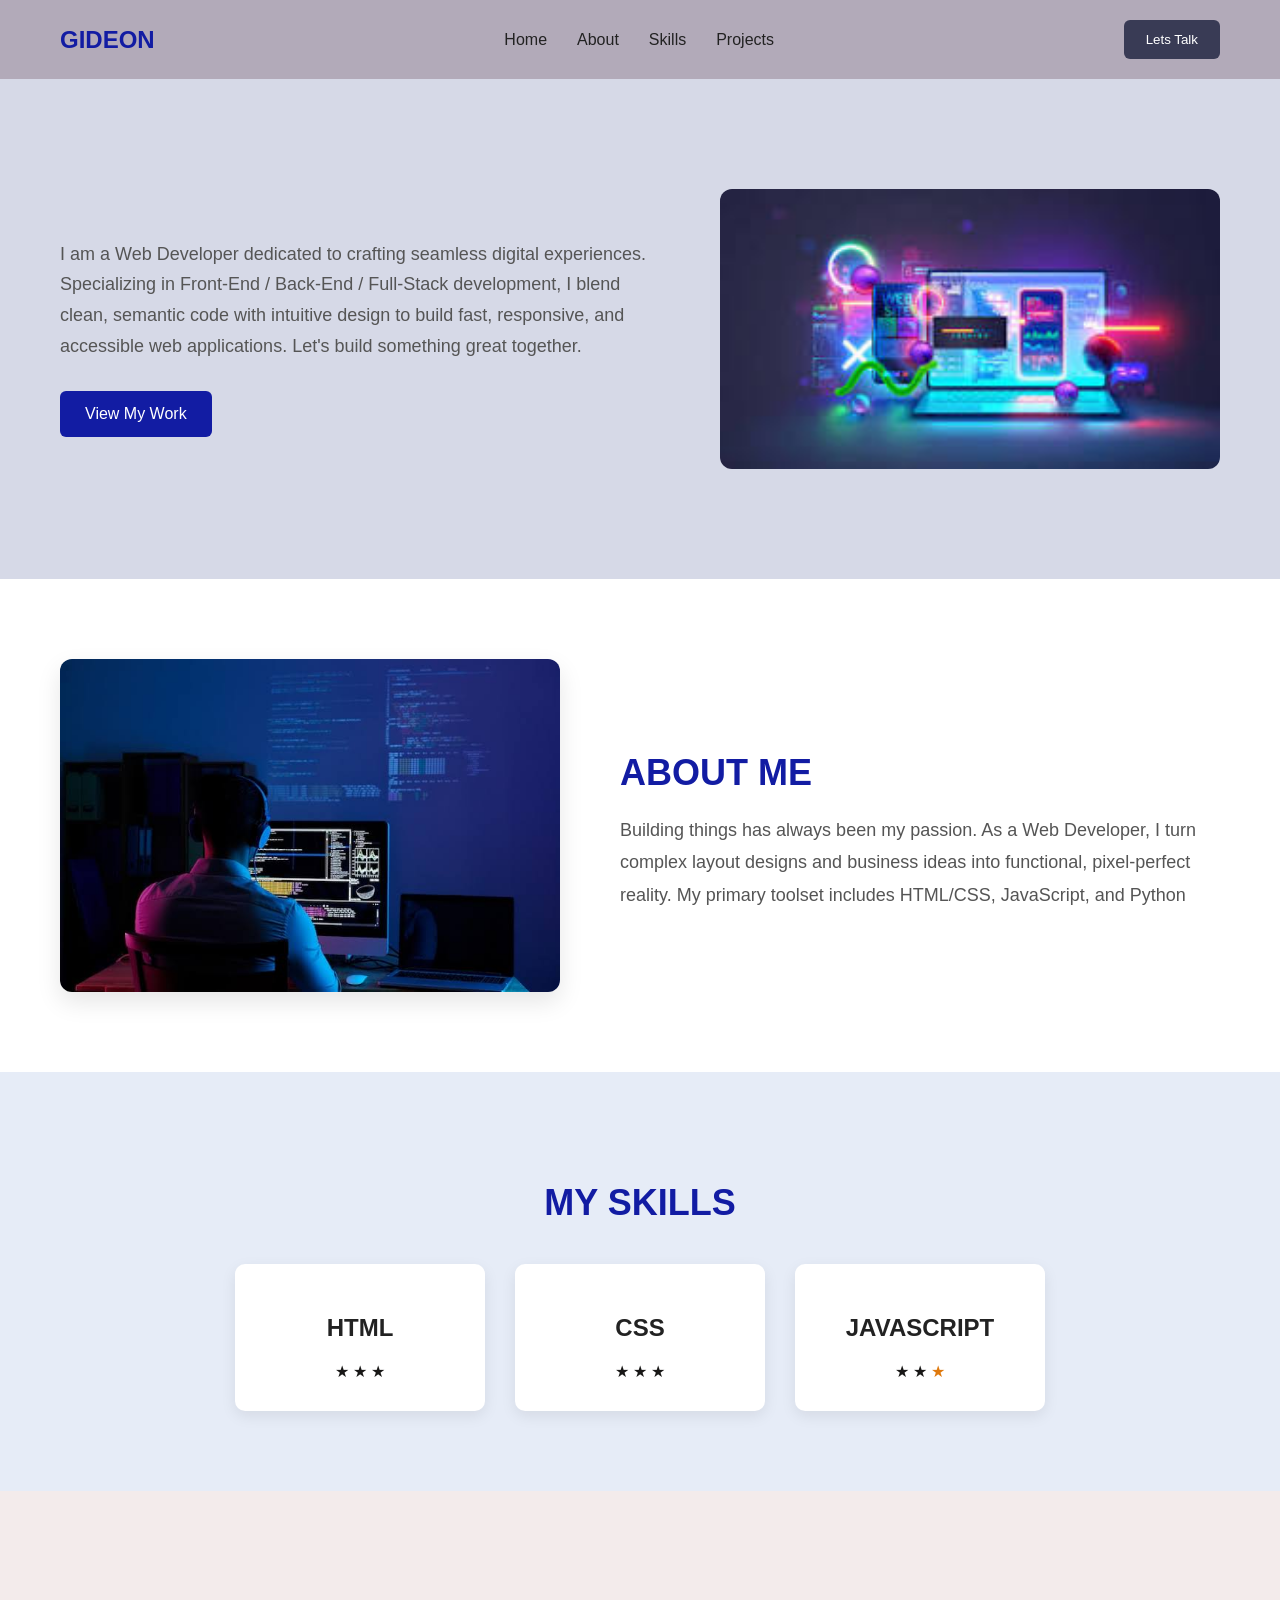
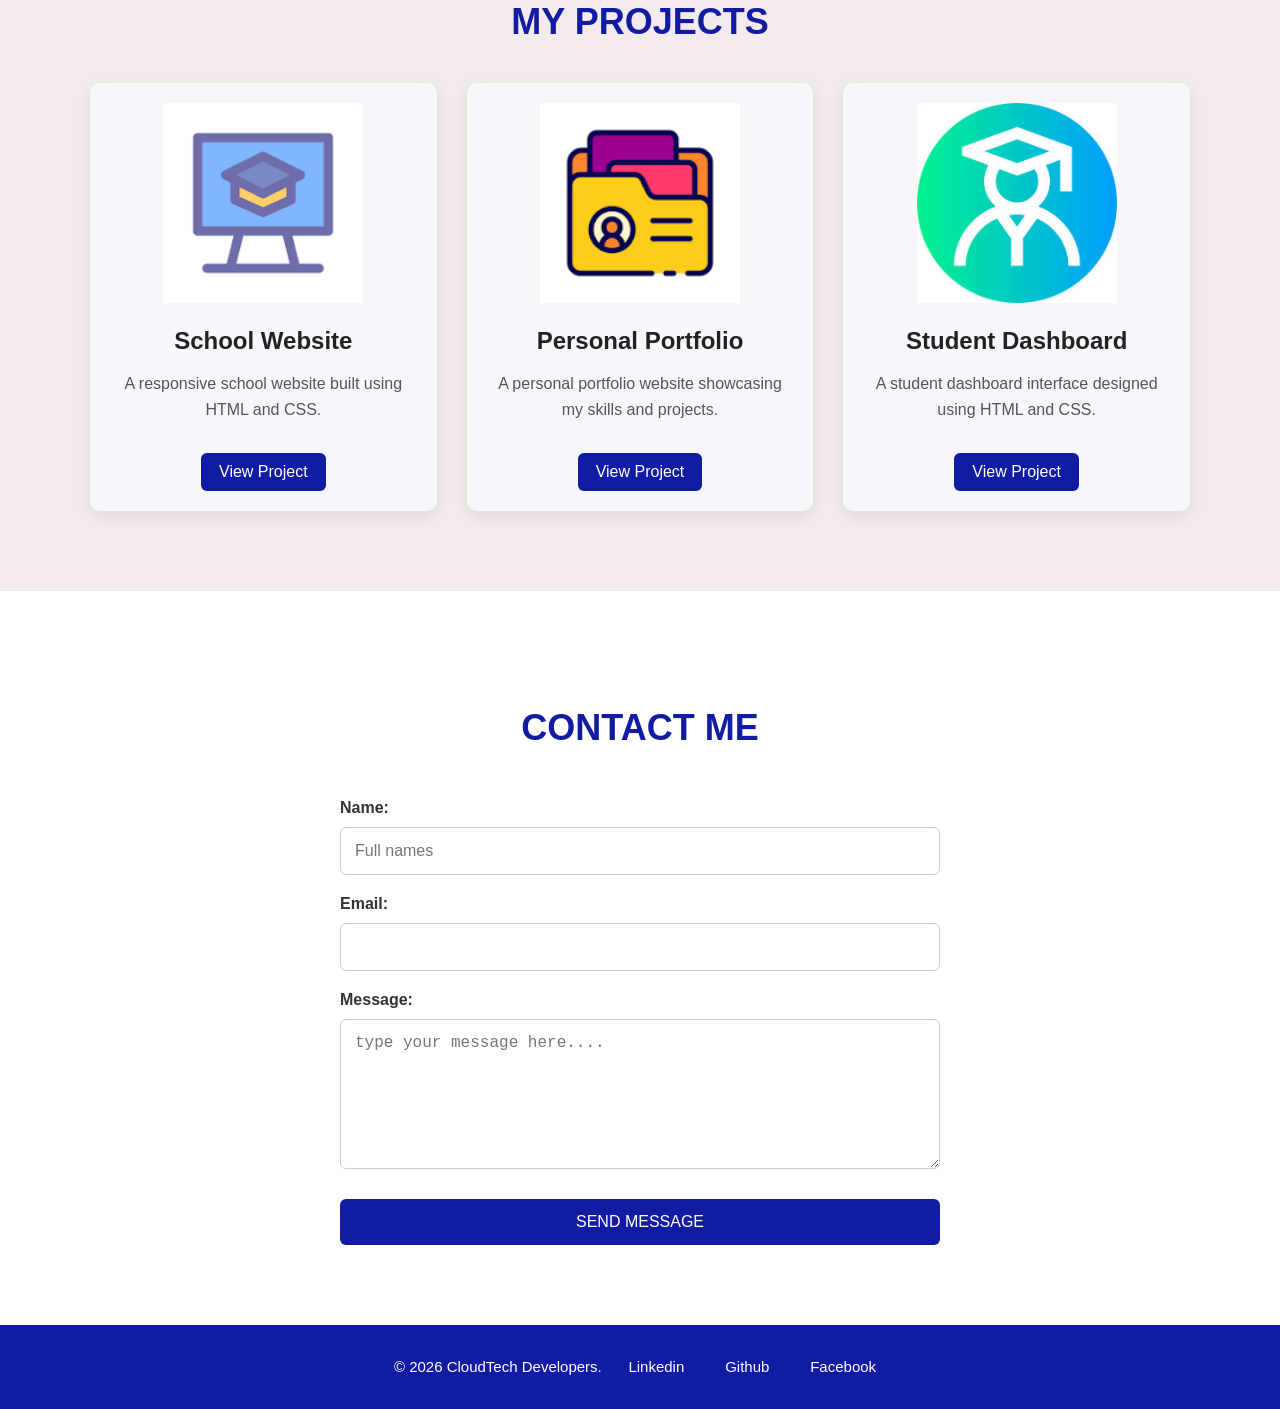
==== index.html @ 928ccfbc "Add files via upload" ====
<!DOCTYPE html>
<html lang="en">

<head>
  <meta charset="UTF-8">
  <meta name="viewport" content="width=device-width, initial-scale=1.0">
  <title>My Portfolio</title>
  <link rel="stylesheet" href="style.css">
</head>

<body>
  <main>
    <header>
      <nav class="nav-bar">
        <div class="Portfolio-name"><span style="color: rgb(18, 28, 163);"><strong>GIDEON</strong></span></div>
        <ul>
          <li><a href="home.html">Home</a></li>
          <li><a href="about.html">About</a></li>
          <li><a href="skills.html">Skills</a></li>
          <li><a href="projects.html">Projects</a></li>
        </ul>
        <button type="button">Lets Talk</button>
      </nav>
    </header>

    <!-----------------HERO SECTION------------>
    <section class="hero-section">
      <div class="description">
        <p>I am a Web Developer dedicated to crafting seamless digital experiences. Specializing in Front-End / Back-End
          /
          Full-Stack development, I blend clean, semantic code with intuitive design to build fast, responsive, and
          accessible web applications. Let's build something great together.</p>
        <button type="button">View My Work</button>
      </div>
      <img src="web.jpg" alt="hero-image">
    </section>
    <!-----------------------ABOUT ME-------------->
    <section class="about-me">
      <div class="about-content">
        <h1>ABOUT ME</h1>
        <p>Building things has always been my passion. As a Web Developer, I turn complex layout designs and business
          ideas into functional, pixel-perfect reality. My primary toolset includes HTML/CSS, JavaScript, and Python</p>
      </div>
      <img src="about.jpg" alt="about my portfolio">
    </section>

    <!----------------------------MY SKILLS---------------->
    <section class="skills">
      <h1>MY SKILLS</h1>
      <div class="skills-container">
        <article class="card">
          <h2>HTML</h2>
          <span style="color: rgb(24, 23, 22);">&#9733;</span>
          <span style="color: rgb(24, 23, 22);">&#9733;</span>
          <span style="color: rgb(24, 23, 22);">&#9733;</span>
        </article>


        <article class="card">
          <h2>CSS</h2>
          <span style="color: rgb(24, 23, 22);">&#9733;</span>
          <span style="color: rgb(24, 23, 22);">&#9733;</span>
          <span style="color: rgb(24, 23, 22);">&#9733;</span>
        </article>

        <article class="card">
          <h2>JAVASCRIPT</h2>
          <span style="color: rgb(24, 23, 22);">&#9733;</span>
          <span style="color: rgb(24, 23, 22);">&#9733;</span>
          <span style="color: rgb(223, 121, 13);">&#9733;</span>
        </article>
      </div>
    </section>





<!---------------------- PROJECTS ---------------------->

<section class="projects">

    <h1>MY PROJECTS</h1>

    <div class="projects-container">

        <article class="project-card">

            <img src="project2.png" alt="School website project">

            <h2>School Website</h2>

            <p>
                A responsive school website built using HTML and CSS.
            </p>

            <a href="#">View Project</a>

        </article>


        <article class="project-card">

            <img src="project 3.png" alt="Portfolio website project">

            <h2>Personal Portfolio</h2>

            <p>
                A personal portfolio website showcasing my skills and projects.
            </p>

            <a href="#">View Project</a>

        </article>


        <article class="project-card">

            <img src="project4.jpg" alt="Dashboard project">

            <h2>Student Dashboard</h2>

            <p>
                A student dashboard interface designed using HTML and CSS.
            </p>

            <a href="#">View Project</a>

        </article>

    </div>

</section>



















    

    <!--------------------------CONTACT ME----------------------------->
    <section class="contact-me">
      <h3>CONTACT ME</h3>
      <form>
        <label for="name">Name:</label>
        <input type="text" id="name" placeholder="Full names" required name="fullname">

        <label for="email">Email:</label>
        <input type="email" id="email" required name="email">

        <label for="message">Message:</label>
        <textarea id="message" name="message" cols="20" placeholder="type your message here...."></textarea>

        <button type="submit">SEND MESSAGE</button>
      </form>
    </section>

    <!----------------------------FOOTER----------------------->

    <div class="footer-area">
      <footer>
        &copy; 2026 CloudTech Developers. &nbsp; &nbsp;<a href="linkedin.com">Linkedin</a> &nbsp; &nbsp; <a
          href="linkedin.com">Github</a> &nbsp; &nbsp; <a href="linkedin.com">Facebook</a>
      </footer>
    </div>
  </main>
</body>

</html>
---- style.css ----
/*===
GENERAL STYLING==============*/
* {
  box-sizing: border-box;
}


body {
  margin: 0;
  font-family: arial, san-serif;
  background-color: #f5f7fb;
  color: #222;
}



main {
  width: 100%;
}



.nav-bar {
  display: flex;
  align-items: center;
  justify-content: space-between;
  padding: 20px 60px;
  background-color: rgb(178, 170, 185);
}


.Portfolio-name {
  font-size: 24px;
}

.nav-bar ul {
  display: flex;
  list-style: none;
  gap: 30px;
  margin: 0;
  padding: 0;
}




.nav-bar a {
  text-decoration: none;
  color: #222;
  font-size: 16px;

}


.nav-bar a:hover {
  color: #121ca3;
}


.nav-bar button {
  border: none;
  background-color: #393b55;
  color: white;
  padding: 12px 22px;
  border-radius: 6px;
  cursor: pointer;
}


.nav-bar button:hover {
  background-color: #0d147a;
}




.hero-section {
  display: flex;
  align-items: center;
  justify-content: space-between;
  gap: 50px;
  padding: 80px 60px;
  min-height: 500px;
}


.description {
  flex: 1;
  max-width: 600px;
}

.description p {
  font-size: 18px;
  line-height: 1.7;
  color: #555;
  margin-bottom: 30px;
}


.description button {
  background-color: #121ca3;
  color: white;
  border: none;
  padding: 14px 25px;
  border-radius: 6px;
  font-size: 16px;
  cursor: pointer;
}

.description button:hover {
  background-color: #0d147a;
}

.hero-section img {
  width: 45%;
  max-width: 500px;
  height: auto;
  border-radius: 12px;
}


.hero-section {
  display: flex;
  align-items: center;
  justify-content: space-between;
  gap: 50px;
  padding: 80px 60px;
  min-height: 500px;
  background-color: #d6d9e7;
}


.about-me {
  display: flex;
  flex-direction: row-reverse;
  align-items: center;
  justify-content: space-between;
  gap: 60px;
  padding: 80px 60px;
  background-color: white;
}


.about-content {
  flex: 1;
  max-width: 600px;
}

.about-content h1 {
  font-size: 36px;
  color: #121ca3;
  margin-bottom: 20px;
}


.about-content p {
  font-size: 18px;
  line-height: 1.8;
  color: #555;
}


.about-me img {
  width: 45%;
  max-width: 500px;
  height: auto;
  border-radius: 12px;
  box-shadow: 0 10px 25px rgba(0, 0, 0, 0.1);
}

.skills {
  padding: 80px 60px;
  background-color: #e6ecf7;
  text-align: center;
}

.skills h1 {
  font-size: 36px;
  color: #121ca3;
  margin-bottom: 40px;
}



.skills-container {
  display: flex;
  justify-content: center;
  gap: 30px;
}

.card {
  background-color: white;
  width: 250px;
  padding: 30px;
  border-radius: 10px;
  box-shadow: 0 5px 15px rgba(0, 0, 0, 0.08);
  transition: 0.3s;
}


.card h2 {
  color: #222;
  margin-bottom: 20px;
}

.card:hover {
  transform: translateY(-10px);
}


.contact-me {
  padding: 80px 60px;
  background-color: white;
  text-align: center;
}


.contact-me h3 {
    font-size: 36px;
    color: #121ca3;
    margin-bottom: 40px;
}

.contact-me form {
    display: flex;
    flex-direction: column;
    max-width: 600px;
    margin: auto;
    gap: 10px;
    text-align: left;
}


.contact-me label {
    font-weight: bold;
    color: #333;
    margin-top: 10px;
}

.contact-me input,
.contact-me textarea {
    width: 100%;
    padding: 14px;
    border: 1px solid #ccc;
    border-radius: 6px;
    font-size: 16px;
}

.contact-me textarea {
    min-height: 150px;
    resize: vertical;
}


.contact-me input:focus,
.contact-me textarea:focus {
    outline: none;
    border-color: #121ca3;
}


.contact-me button {
    margin-top: 20px;
    padding: 14px;
    background-color: #121ca3;
    color: white;
    border: none;
    border-radius: 6px;
    font-size: 16px;
    cursor: pointer;
}


.contact-me button:hover {
    background-color: #0d147a;
}

.footer-area {
    background-color: #121ca3;
    color: white;
    padding: 30px 60px;
    text-align: center;
}


.footer-area a {
    color: white;
    text-decoration: none;
    margin: 0 10px;
}

.footer-area a:hover {
    text-decoration: underline;
}

.footer-area footer {
    font-size: 15px;
    line-height: 1.6;
}



@media (max-width: 768px) {

    .nav-bar {
        padding: 20px;
        flex-direction: column;
        gap: 20px;
    }

    .nav-bar {
      padding: 20px;
      flex-direction: column;
      gap: 20px;
    }

    .nav-bar ul {
      gap: 15px;
    }

    .hero-section {
      display: flex;
    }

    hero-section {
    flex-direction: column;
    padding: 60px 20px;
    text-align: center;
}

hero-section img {
    width: 100%;
    max-width: 450px;
}
.description p {
    font-size: 16px;
}

.about-me {
    flex-direction: column;
    padding: 60px 20px;
    text-align: center;
}
.about-me img {
    width: 100%;
    max-width: 450px;
}
.skills-container {
    display: flex;
}

.skills-container {
    flex-direction: column;
    align-items: center;
}

.card {
    width: 100%;
    max-width: 350px;
    padding: 25px;
}
.contact-me {
    padding: 60px 20px;
}
.footer-area {
    padding: 30px 20px;
}

.nav-bar ul {
    flex-wrap: wrap;
    justify-content: center;
}

.Portfolio-name {
    font-size: 22px;
}

.description p {
    font-size: 16px;
    line-height: 1.7;
}
.description button,
.nav-bar button,
.contact-me button {
    padding: 14px 24px;
    min-height: 48px;
}

.about-content h1 {
    font-size: 30px;
}
.skills h1 {
    font-size: 30px;
}
.contact-me h3 {
    font-size: 30px;
}

.skills-container {
    gap: 20px;
}
.contact-me input,
.contact-me textarea {
    padding: 15px;
    font-size: 16px;
}
.footer-area footer {
    line-height: 2;
}





/* =========================
   CSS POLISH
========================= */

/* NAVIGATION */

.nav-bar a {
    transition: color 0.3s ease;
}


/* BUTTONS */

.nav-bar button,
.description button,
.contact-me button {
    transition: background-color 0.3s ease,
                transform 0.2s ease;
}

.nav-bar button:hover,
.description button:hover,
.contact-me button:hover {
    transform: translateY(-2px);
}


/* SKILL CARDS */

.card {
    transition: transform 0.3s ease,
                box-shadow 0.3s ease;
}

.card:hover {
    transform: translateY(-10px);
    box-shadow: 0 12px 25px rgba(0, 0, 0, 0.12);
}


/* HERO IMAGE */

.hero-section img {
    box-shadow: 0 10px 25px rgba(0, 0, 0, 0.12);
    transition: transform 0.3s ease;
}

.hero-section img:hover {
    transform: scale(1.03);
}


/* ABOUT IMAGE */

.about-me img {
    transition: transform 0.3s ease;
}

.about-me img:hover {
    transform: scale(1.03);
}


/* FORM */

.contact-me form {
    background-color: #f5f7fb;
    padding: 30px;
    border-radius: 10px;
    box-shadow: 0 5px 15px rgba(0, 0, 0, 0.08);
}

.contact-me input,
.contact-me textarea {
    transition: border-color 0.3s ease,
                box-shadow 0.3s ease;
}

.contact-me input:focus,
.contact-me textarea:focus {
    outline: none;
    border-color: #121ca3;
    box-shadow: 0 0 0 3px rgba(18, 28, 163, 0.1);
}


/* MOBILE FORM */

@media (max-width: 768px) {

    .contact-me form {
        padding: 20px;
    }

}








}










/* =========================
   PROJECTS
========================= */

.projects {
    padding: 80px 60px;
    background-color: rgb(243, 235, 235);
    text-align: center;
}

.projects h1 {
    font-size: 36px;
    color: #121ca3;
    margin-bottom: 40px;
}

.projects-container {
    display: grid;
    grid-template-columns: repeat(3, 1fr);
    gap: 30px;
    max-width: 1100px;
    margin: auto;
}

.project-card {
    background-color: #f5f7fb;
    border-radius: 10px;
    padding: 20px;
    overflow: hidden;
    box-shadow: 0 5px 15px rgba(0, 0, 0, 0.08);
    transition: transform 0.3s ease,
                box-shadow 0.3s ease;
}

.project-card:hover {
    transform: translateY(-8px);
    box-shadow: 0 12px 25px rgba(0, 0, 0, 0.12);
}

.project-card img {
    width: 100%;
    height: 200px;
    object-fit: contain;
    border-radius: 8px;
}

.project-card h2 {
    color: #222;
    margin: 20px 0 10px;
}

.project-card p {
    color: #555;
    line-height: 1.6;
}

.project-card a {
    display: inline-block;
    margin-top: 15px;
    padding: 10px 18px;
    background-color: #121ca3;
    color: white;
    text-decoration: none;
    border-radius: 6px;
    transition: background-color 0.3s ease;
}

.project-card a:hover {
    background-color: #0d147a;
}


/* TABLET */

@media (max-width: 900px) {

    .projects-container {
        grid-template-columns: repeat(2, 1fr);
    }

}


/* MOBILE */

@media (max-width: 768px) {

    .projects {
        padding: 60px 20px;
    }

    .projects h1 {
        font-size: 30px;
    }

    .projects-container {
        grid-template-columns: 1fr;
    }

}
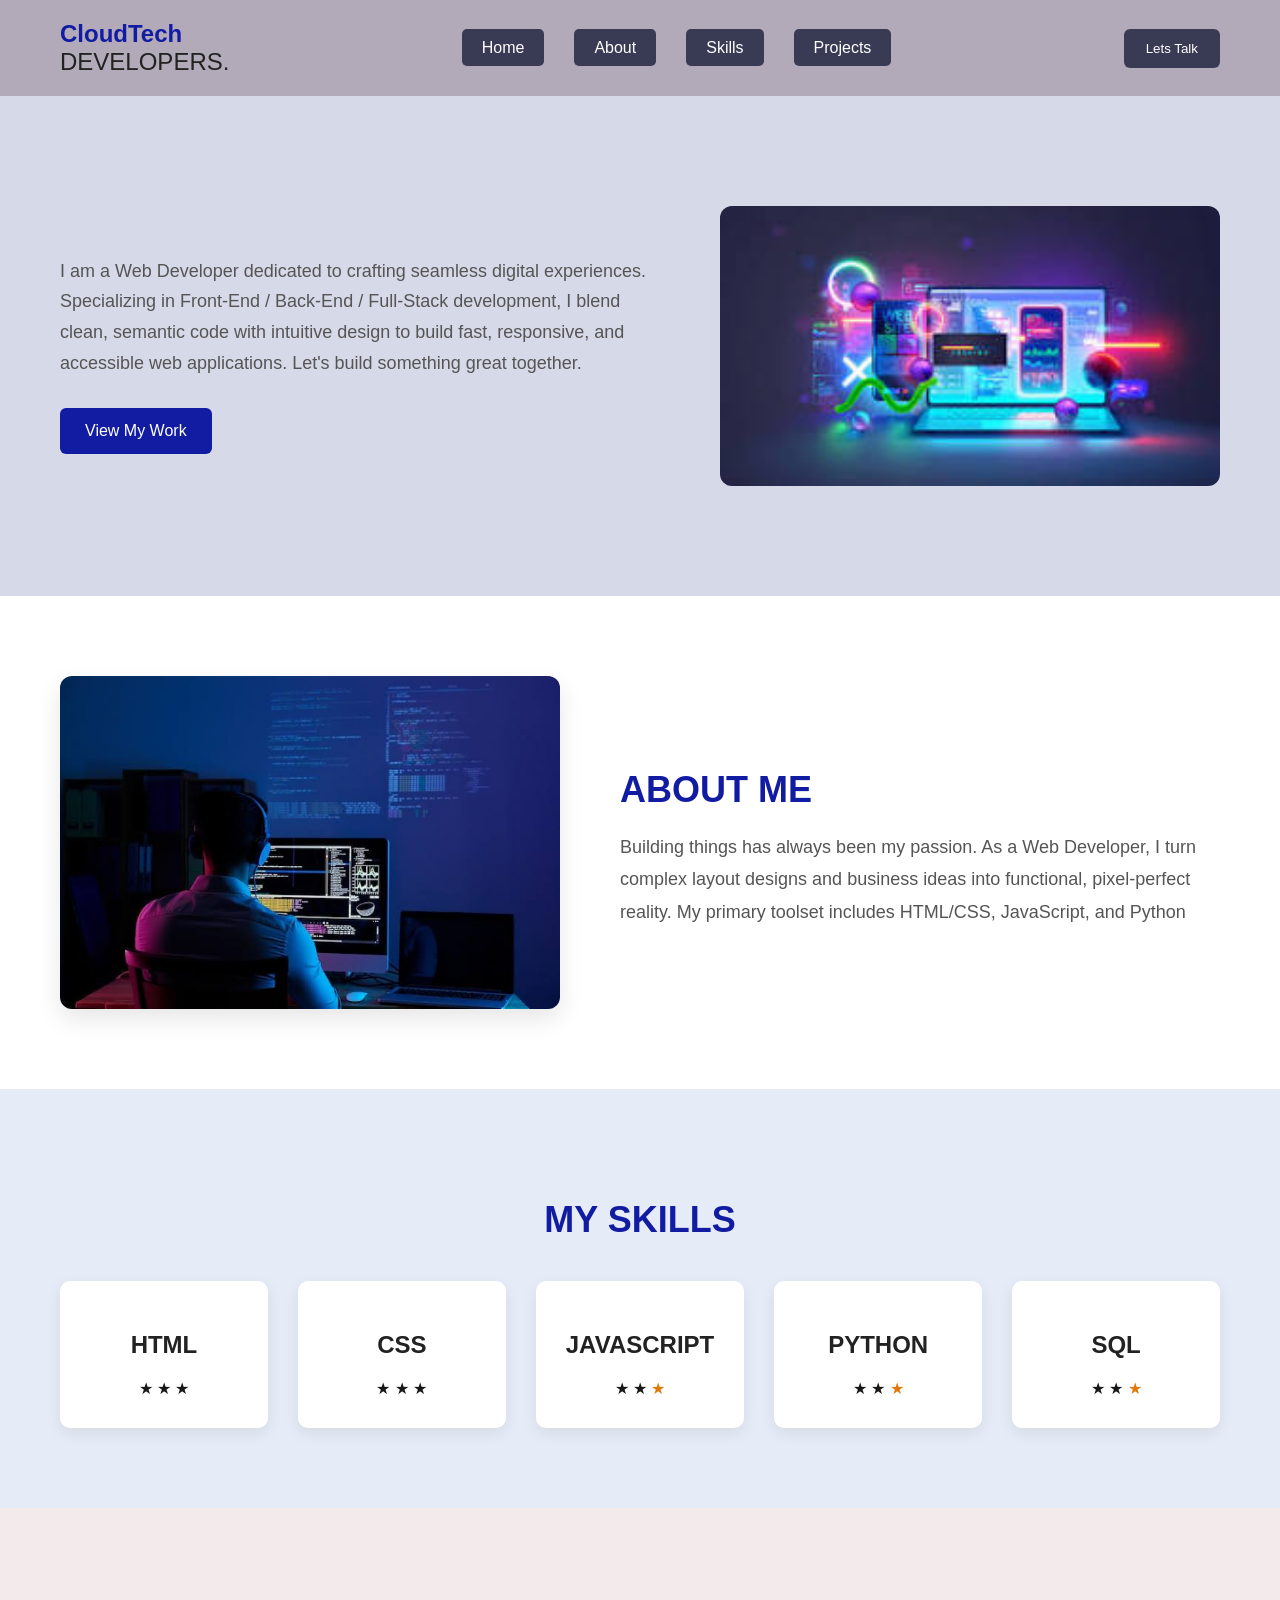
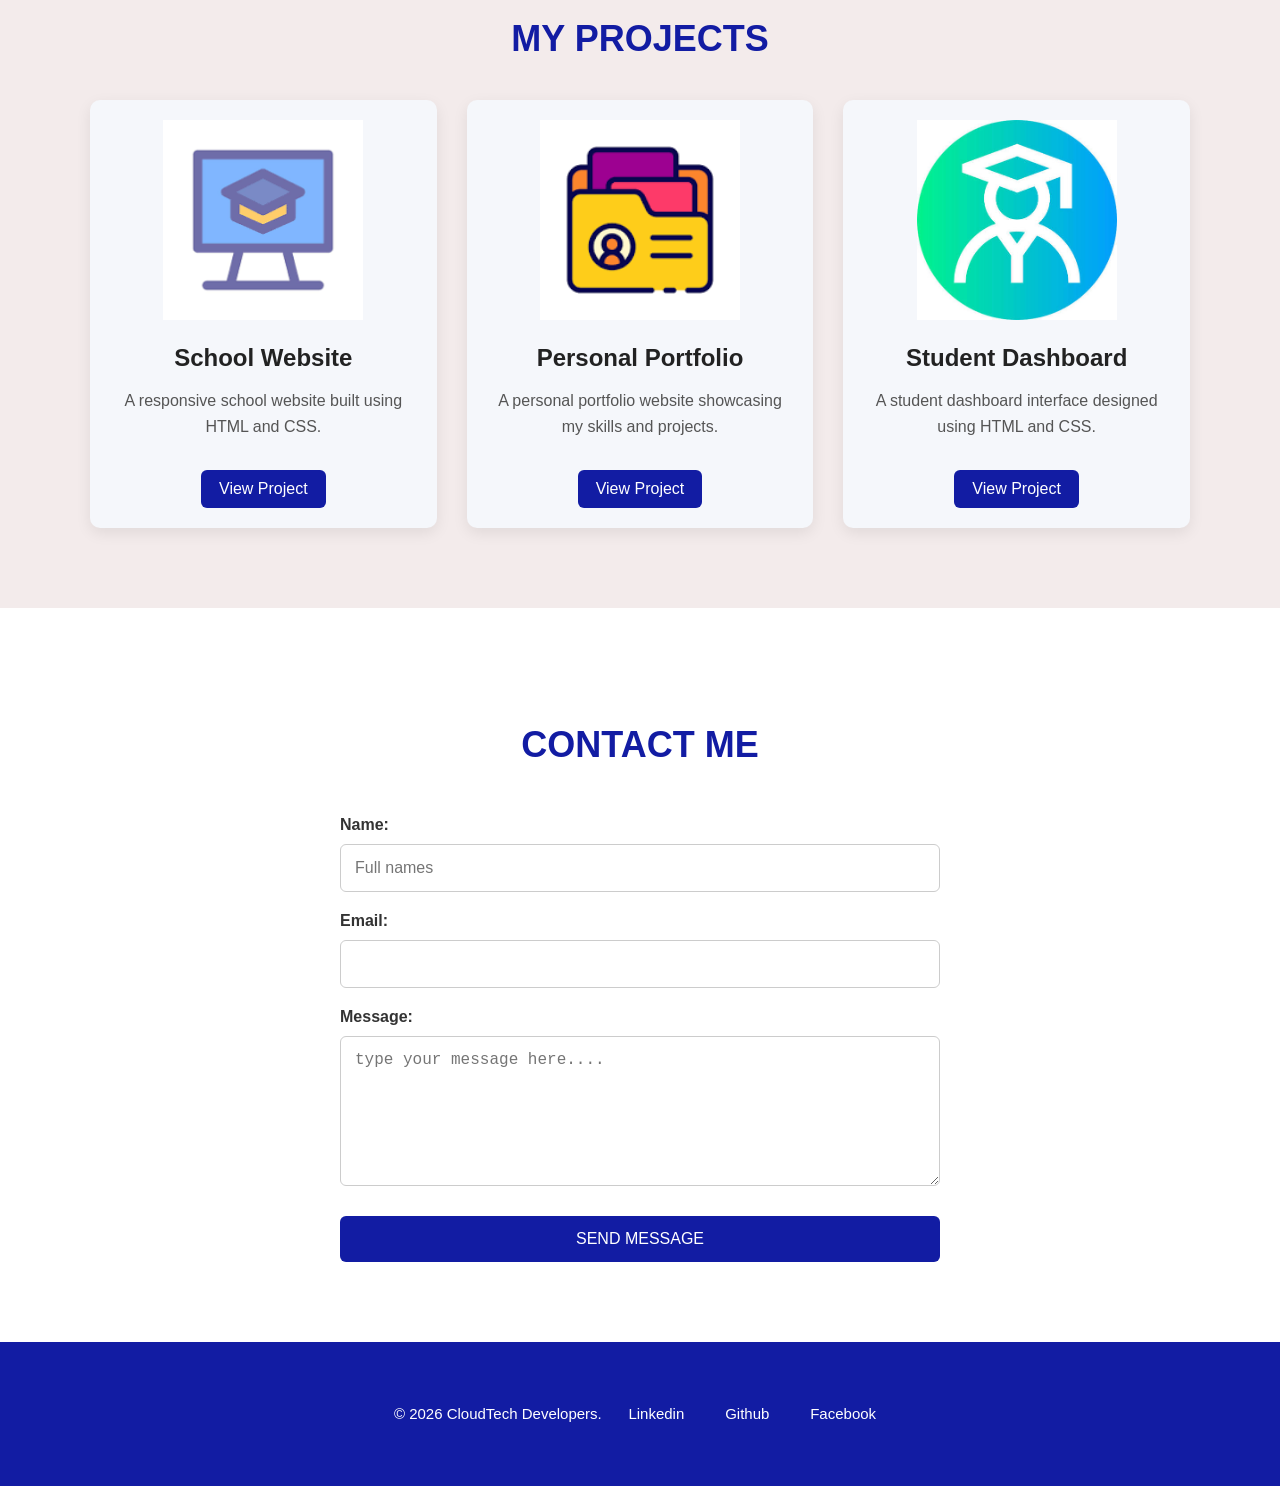
==== commit 4aa14490: "Add files via upload" ====
--- a/index.html
+++ b/index.html
@@ -12,9 +12,10 @@
   <main>
     <header>
       <nav class="nav-bar">
-        <div class="Portfolio-name"><span style="color: rgb(18, 28, 163);"><strong>GIDEON</strong></span></div>
+        <div class="Portfolio-name"><span style="color: rgb(18, 28, 163);"><strong>CloudTech</strong></span><br>DEVELOPERS.</div>
+        
         <ul>
-          <li><a href="home.html">Home</a></li>
+          <li><a href="index.html">Home</a></li>
           <li><a href="about.html">About</a></li>
           <li><a href="skills.html">Skills</a></li>
           <li><a href="projects.html">Projects</a></li>
@@ -69,6 +70,25 @@
           <span style="color: rgb(24, 23, 22);">&#9733;</span>
           <span style="color: rgb(223, 121, 13);">&#9733;</span>
         </article>
+        
+<article class="card">
+          <h2>PYTHON</h2>
+          <span style="color: rgb(24, 23, 22);">&#9733;</span>
+          <span style="color: rgb(24, 23, 22);">&#9733;</span>
+          <span style="color: rgb(223, 121, 13);">&#9733;</span>
+        </article>
+
+<article class="card">
+          <h2>SQL</h2>
+          <span style="color: rgb(24, 23, 22);">&#9733;</span>
+          <span style="color: rgb(24, 23, 22);">&#9733;</span>
+          <span style="color: rgb(223, 121, 13);">&#9733;</span>
+        </article>
+
+
+       
+        
+
       </div>
     </section>
 
@@ -124,7 +144,7 @@
                 A student dashboard interface designed using HTML and CSS.
             </p>
 
-            <a href="#">View Project</a>
+            <a href="Dashboard/index.html" target="_blank">View Project</a>
 
         </article>
 
--- a/style.css
+++ b/style.css
@@ -3,6 +3,19 @@
 * {
   box-sizing: border-box;
 }
+
+
+
+
+
+
+
+
+
+
+
+
+
 
 
 body {
@@ -22,6 +35,7 @@
 
 .nav-bar {
   display: flex;
+ 
   align-items: center;
   justify-content: space-between;
   padding: 20px 60px;
@@ -33,8 +47,14 @@
   font-size: 24px;
 }
 
+
+
+
+
+
 .nav-bar ul {
   display: flex;
+  
   list-style: none;
   gap: 30px;
   margin: 0;
@@ -46,14 +66,19 @@
 
 .nav-bar a {
   text-decoration: none;
-  color: #222;
+  color: #ffffff;
   font-size: 16px;
+  padding:10px 20px;
+  border-radius: 5px;
+ background-color: #393b55;
 
 }
 
 
 .nav-bar a:hover {
-  color: #121ca3;
+ background-color: #0d147a;
+ transition: transform 0.3s, background-color 0.3s ease;
+
 }
 
 
@@ -278,7 +303,7 @@
 .footer-area {
     background-color: #121ca3;
     color: white;
-    padding: 30px 60px;
+    padding: 60px 60px;
     text-align: center;
 }
 
@@ -507,14 +532,6 @@
     }
 
 }
-
-
-
-
-
-
-
-
 }
 
 
@@ -625,4 +642,217 @@
         grid-template-columns: 1fr;
     }
 
-}+}
+
+.about-hero {
+    display:flex;
+    align-items: center;
+    justify-content: space-between;
+    gap: 50px;
+    max-width: 1200px;
+    margin: 0 auto;
+    padding:80px 40px;
+}
+
+.about-text {
+    flex: 1;
+}
+
+.about-text h1 {
+    font-size: 42px;
+    margin-bottom: 20px;
+}
+
+.about-text p {
+    font-size: 17px;
+    line-height: 1.9;
+    margin-bottom: 15px;
+
+}
+
+.about-img {
+    flex: 1;
+    text-align: center;
+}
+
+.about-img img {
+    width: 80%;
+    max-width: 450px;
+    height: auto;
+    border-radius: 15px;
+}
+
+
+.mission-section,
+.vision-section {
+    max-width: 1000px;
+    margin: 40px auto;
+    padding: 50px;
+    text-align: center;
+
+    border-radius: 15px;
+      border: 1px solid #e1e1e1;
+      box-shadow: 0 5px 15px rgba(0, 0, 0, 0.08);
+}
+
+
+.mission-section {
+    background-color: #dadce7;
+}
+
+.vision-section {
+    background-color: #dadce7;
+}
+
+
+
+.mission-section h2,
+.vision-section h2 {
+    font-size: 30px;
+    margin-bottom: 20px;
+}
+
+.mission-section p,
+.vision-section p {
+    font-size: 17px;
+    line-height: 1.8;
+    max-width: 800px;
+    margin: 0 auto 15px;
+}
+
+/* ================= WHAT WE DO ================= */
+
+.what-i-do {
+    max-width: 1200px;
+    margin: 80px auto;
+    padding: 40px;
+    text-align: center;
+}
+
+.what-i-do h2 {
+    font-size: 32px;
+    margin-bottom: 40px;
+}
+
+
+
+.services {
+    display: flex;
+    justify-content: center;
+    gap: 30px;
+}
+
+
+.services article {
+    flex: 1;
+
+    padding: 30px;
+
+    background-color: #ffffff;
+
+    border: 1px solid #e1e1e1;
+    border-radius: 15px;
+
+    box-shadow: 0 5px 15px rgba(0, 0, 0, 0.08);
+}
+
+
+.services article h3 {
+    font-size: 21px;
+    margin-bottom: 15px;
+}
+
+.services article p {
+    font-size: 16px;
+    line-height: 1.7;
+}
+
+.services article {
+    transition: transform 0.3s ease, box-shadow 0.3s ease;
+}
+
+.services article:hover {
+    transform: translateY(-8px);
+    box-shadow: 0 10px 25px rgba(0, 0, 0, 0.12);
+}
+
+
+
+@media (max-width: 768px) {
+
+    /* Navigation */
+
+    .nav-bar {
+        flex-direction: column;
+        gap: 20px;
+        padding: 20px;
+    }
+
+.nav-bar ul {
+    flex-direction: column;
+    gap: 24px;
+    text-align: center;
+}
+
+
+
+
+    /* About Hero */
+
+    .about-hero {
+        flex-direction: column;
+        text-align: center;
+        padding: 50px 20px;
+    }
+
+    .about-text h1 {
+        font-size: 34px;
+    }
+
+    .about-text p {
+        font-size: 16px;
+    }
+
+    .about-img img {
+        max-width: 350px;
+    }
+
+
+    /* Mission and Vision */
+
+    .mission-section,
+    .vision-section {
+        margin: 30px 20px;
+        padding: 35px 25px;
+    }
+
+
+    /* What We Do */
+
+    .what-i-do {
+        margin: 50px 20px;
+        padding: 20px;
+    }
+
+    .services {
+        flex-direction: column;
+        gap: 20px;
+    }
+
+    .services article {
+        width: 100%;
+        box-sizing: border-box;
+    }
+
+
+    /* Footer */
+
+    .footer-area {
+        padding: 25px 20px;
+    }
+
+
+
+}
+
+
